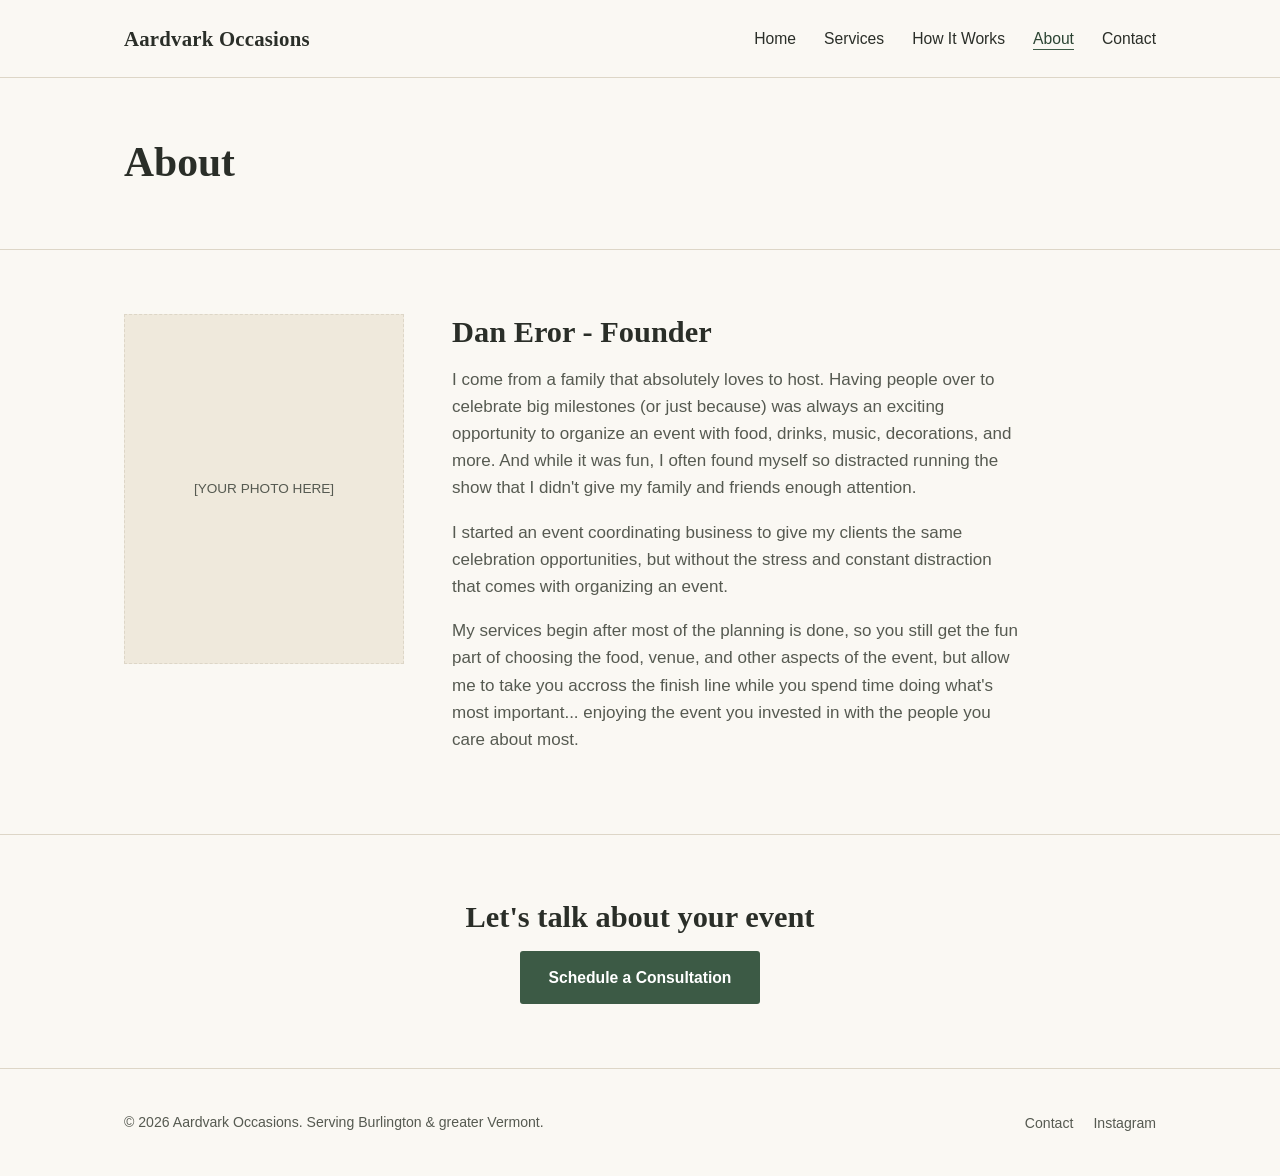
==== about.html @ 2c4c74a9 "Update about.html" ====
<!DOCTYPE html>
<html lang="en">
<head>
  <meta charset="UTF-8">
  <meta name="viewport" content="width=device-width, initial-scale=1.0">
  <title>About | Aardvark Occasions</title>
  <link rel="stylesheet" href="styles.css">
</head>
<body>

  <header class="site-header">
    <div class="container">
      <a href="index.html" class="logo">Aardvark Occasions</a>
      <nav class="main-nav">
        <ul>
          <li><a href="index.html">Home</a></li>
          <li><a href="services.html">Services</a></li>
          <li><a href="how-it-works.html">How It Works</a></li>
          <li><a href="about.html" class="active">About</a></li>
          <li><a href="contact.html">Contact</a></li>
        </ul>
      </nav>
    </div>
  </header>

  <main>

    <section class="page-header">
      <div class="container">
        <h1>About</h1>
      </div>
    </section>

    <section class="section">
      <div class="container">
        <div class="about-grid">

          <div class="about-photo">
            [YOUR PHOTO HERE]
          </div>

          <div>
            <h2>Dan Eror - Founder</h2>
            <p>
              I come from a family that absolutely loves to host. Having people 
              over to celebrate big milestones (or just because) was always 
              an exciting opportunity to organize an event with food, 
              drinks, music, decorations, and more. And while it was fun, I 
              often found myself so distracted running the show that I 
              didn't give my family and friends enough attention.</p>
            
            <p>
              I started an event coordinating business to give my clients 
              the same celebration opportunities, but without the stress and
              constant distraction that comes with organizing an event.</p>

            <p>My services begin after most of the planning is done, so you
              still get the fun part of choosing the food, venue, and other
            aspects of the event, but allow me to take you accross the finish
            line while you spend time doing what's most important... enjoying 
            the event you invested in with the people you care about most.</p>
          </div>

        </div>
      </div>
    </section>

    <section class="section" style="text-align:center;">
      <div class="container">
        <h2>Let's talk about your event</h2>
        <a href="contact.html" class="btn btn-primary">Schedule a Consultation</a>
      </div>
    </section>

  </main>

  <footer class="site-footer">
    <div class="container">
      <p>&copy; 2026 Aardvark Occasions. Serving Burlington &amp; greater Vermont.</p>
      <ul class="footer-links">
        <li><a href="contact.html">Contact</a></li>
        <li><a href="[YOUR INSTAGRAM URL]">Instagram</a></li>
      </ul>
    </div>
  </footer>

</body>
</html>
---- styles.css ----
/* =========================================================
   Base setup
   ========================================================= */
:root {
  --bg: #faf8f3;
  --ink: #2a2e28;
  --ink-soft: #565a51;
  --forest: #3c5a45;
  --forest-dark: #2c4433;
  --gold: #a98358;
  --line: #ddd6c7;
  --max-width: 1080px;
}

* {
  box-sizing: border-box;
}

html {
  scroll-behavior: smooth;
}

body {
  margin: 0;
  background: var(--bg);
  color: var(--ink);
  font-family: -apple-system, "Segoe UI", Inter, sans-serif;
  font-size: 17px;
  line-height: 1.6;
}

h1, h2, h3 {
  font-family: Georgia, "Iowan Old Style", "Times New Roman", serif;
  font-weight: 600;
  color: var(--ink);
  line-height: 1.2;
  margin: 0 0 0.5em 0;
}

h1 { font-size: 2.6rem; }
h2 { font-size: 1.9rem; }
h3 { font-size: 1.3rem; }

p {
  margin: 0 0 1em 0;
  color: var(--ink-soft);
  max-width: 60ch;
}

a {
  color: var(--forest);
}

img {
  max-width: 100%;
  display: block;
}

.container {
  max-width: var(--max-width);
  margin: 0 auto;
  padding: 0 24px;
}

/* =========================================================
   Header / Nav
   ========================================================= */
.site-header {
  border-bottom: 1px solid var(--line);
  background: var(--bg);
}

.site-header .container {
  display: flex;
  align-items: center;
  justify-content: space-between;
  padding-top: 22px;
  padding-bottom: 22px;
  flex-wrap: wrap;
  gap: 12px;
}

.logo {
  font-family: Georgia, "Iowan Old Style", "Times New Roman", serif;
  font-size: 1.3rem;
  font-weight: 600;
  color: var(--ink);
  text-decoration: none;
  letter-spacing: 0.01em;
}

.logo span {
  color: var(--forest);
}

nav.main-nav ul {
  list-style: none;
  display: flex;
  gap: 28px;
  margin: 0;
  padding: 0;
  flex-wrap: wrap;
}

nav.main-nav a {
  text-decoration: none;
  color: var(--ink);
  font-size: 0.98rem;
  padding-bottom: 2px;
  border-bottom: 1px solid transparent;
}

nav.main-nav a:hover,
nav.main-nav a:focus-visible {
  border-bottom-color: var(--forest);
}

nav.main-nav a.active {
  color: var(--forest-dark);
  border-bottom-color: var(--forest);
}

/* =========================================================
   Buttons
   ========================================================= */
.btn {
  display: inline-block;
  padding: 13px 28px;
  border-radius: 3px;
  text-decoration: none;
  font-size: 0.98rem;
  font-weight: 600;
  border: 1px solid transparent;
  cursor: pointer;
}

.btn-primary {
  background: var(--forest);
  color: #fff;
}

.btn-primary:hover,
.btn-primary:focus-visible {
  background: var(--forest-dark);
}

.btn-secondary {
  background: transparent;
  color: var(--forest-dark);
  border-color: var(--forest-dark);
}

.btn-secondary:hover,
.btn-secondary:focus-visible {
  background: var(--forest);
  color: #fff;
  border-color: var(--forest);
}

a:focus-visible,
button:focus-visible {
  outline: 2px solid var(--gold);
  outline-offset: 2px;
}

/* =========================================================
   Hero (home page)
   ========================================================= */
.hero {
  padding: 84px 0 70px;
  border-bottom: 1px solid var(--line);
}

.hero .eyebrow {
  color: var(--gold);
  font-size: 0.95rem;
  margin-bottom: 14px;
}

.hero h1 {
  max-width: 16ch;
}

.hero p.lede {
  font-size: 1.15rem;
  max-width: 52ch;
  color: var(--ink-soft);
}

.hero .cta-row {
  margin-top: 28px;
  display: flex;
  gap: 16px;
  flex-wrap: wrap;
}

/* Fact strip under hero */
.facts {
  padding: 50px 0;
  border-bottom: 1px solid var(--line);
}

.facts .fact-grid {
  display: grid;
  grid-template-columns: repeat(3, 1fr);
  gap: 40px;
}

.fact-grid .fact + .fact {
  border-left: 1px solid var(--line);
  padding-left: 40px;
}

.fact h3 {
  margin-bottom: 8px;
}

.fact p {
  margin-bottom: 0;
}

/* =========================================================
   Generic page header (non-home pages)
   ========================================================= */
.page-header {
  padding: 60px 0 40px;
  border-bottom: 1px solid var(--line);
}

.page-header p.lede {
  font-size: 1.1rem;
  color: var(--ink-soft);
  max-width: 55ch;
}

/* =========================================================
   Sections
   ========================================================= */
.section {
  padding: 64px 0;
}

.section + .section {
  border-top: 1px solid var(--line);
}

.section-heading {
  margin-bottom: 36px;
  max-width: 60ch;
}

/* =========================================================
   Package cards (Services page)
   ========================================================= */
.packages {
  display: grid;
  grid-template-columns: repeat(3, 1fr);
  gap: 0;
  border: 1px solid var(--line);
}

.package {
  padding: 32px 28px;
  border-left: 1px solid var(--line);
}

.package:first-child {
  border-left: none;
}

.package .price {
  font-family: Georgia, "Iowan Old Style", serif;
  font-size: 1.6rem;
  color: var(--forest-dark);
  margin-bottom: 4px;
}

.package .guests {
  color: var(--ink-soft);
  font-size: 0.92rem;
  margin-bottom: 18px;
}

.package .meta {
  font-size: 0.9rem;
  color: var(--ink-soft);
  margin-bottom: 18px;
  padding-bottom: 18px;
  border-bottom: 1px solid var(--line);
}

.package ul {
  padding-left: 18px;
  margin: 0 0 12px 0;
}

.package li {
  color: var(--ink-soft);
  font-size: 0.94rem;
  margin-bottom: 8px;
}

.package .footnote {
  font-size: 0.82rem;
  color: var(--ink-soft);
  font-style: italic;
  margin-top: 10px;
}

.pricing-note {
  margin-top: 28px;
  font-size: 0.92rem;
  color: var(--ink-soft);
  font-style: italic;
}

/* =========================================================
   Steps (How It Works page)
   ========================================================= */
.steps {
  counter-reset: step;
}

.step {
  display: grid;
  grid-template-columns: 60px 1fr;
  gap: 24px;
  padding: 28px 0;
}

.step + .step {
  border-top: 1px solid var(--line);
}

.step .num {
  counter-increment: step;
  font-family: Georgia, serif;
  font-size: 1.6rem;
  color: var(--gold);
}

.step .num::before {
  content: counter(step);
}

/* =========================================================
   About page
   ========================================================= */
.about-grid {
  display: grid;
  grid-template-columns: 280px 1fr;
  gap: 48px;
  align-items: start;
}

.about-photo {
  aspect-ratio: 4 / 5;
  background: #efe9dc;
  border: 1px dashed var(--line);
  display: flex;
  align-items: center;
  justify-content: center;
  color: var(--ink-soft);
  font-size: 0.85rem;
  text-align: center;
  padding: 16px;
}

/* =========================================================
   Contact page
   ========================================================= */
.contact-grid {
  display: grid;
  grid-template-columns: 1fr 1fr;
  gap: 56px;
}

.contact-info dt {
  font-weight: 600;
  color: var(--ink);
  margin-top: 20px;
}

.contact-info dt:first-child {
  margin-top: 0;
}

.contact-info dd {
  margin: 4px 0 0 0;
  color: var(--ink-soft);
}

form.contact-form label {
  display: block;
  font-size: 0.9rem;
  font-weight: 600;
  margin-bottom: 6px;
  margin-top: 18px;
}

form.contact-form label:first-child {
  margin-top: 0;
}

form.contact-form input,
form.contact-form select,
form.contact-form textarea {
  width: 100%;
  padding: 11px 12px;
  border: 1px solid var(--line);
  border-radius: 3px;
  font-family: inherit;
  font-size: 0.96rem;
  background: #fff;
  color: var(--ink);
}

form.contact-form textarea {
  resize: vertical;
  min-height: 120px;
}

form.contact-form button {
  margin-top: 22px;
}

/* =========================================================
   Footer
   ========================================================= */
.site-footer {
  border-top: 1px solid var(--line);
  padding: 40px 0;
}

.site-footer .container {
  display: flex;
  justify-content: space-between;
  flex-wrap: wrap;
  gap: 16px;
  align-items: center;
}

.site-footer p {
  margin: 0;
  font-size: 0.88rem;
  color: var(--ink-soft);
}

.site-footer .footer-links {
  display: flex;
  gap: 20px;
  list-style: none;
  padding: 0;
  margin: 0;
}

.site-footer .footer-links a {
  color: var(--ink-soft);
  font-size: 0.88rem;
  text-decoration: none;
}

.site-footer .footer-links a:hover {
  color: var(--forest);
}

/* =========================================================
   Responsive
   ========================================================= */
@media (max-width: 800px) {
  h1 { font-size: 2rem; }

  .fact-grid,
  .packages {
    grid-template-columns: 1fr;
  }

  .fact-grid .fact + .fact,
  .package {
    border-left: none;
    border-top: 1px solid var(--line);
    padding-left: 0;
    padding-top: 28px;
  }

  .about-grid,
  .contact-grid {
    grid-template-columns: 1fr;
  }

  .site-header .container {
    flex-direction: column;
    align-items: flex-start;
  }
}
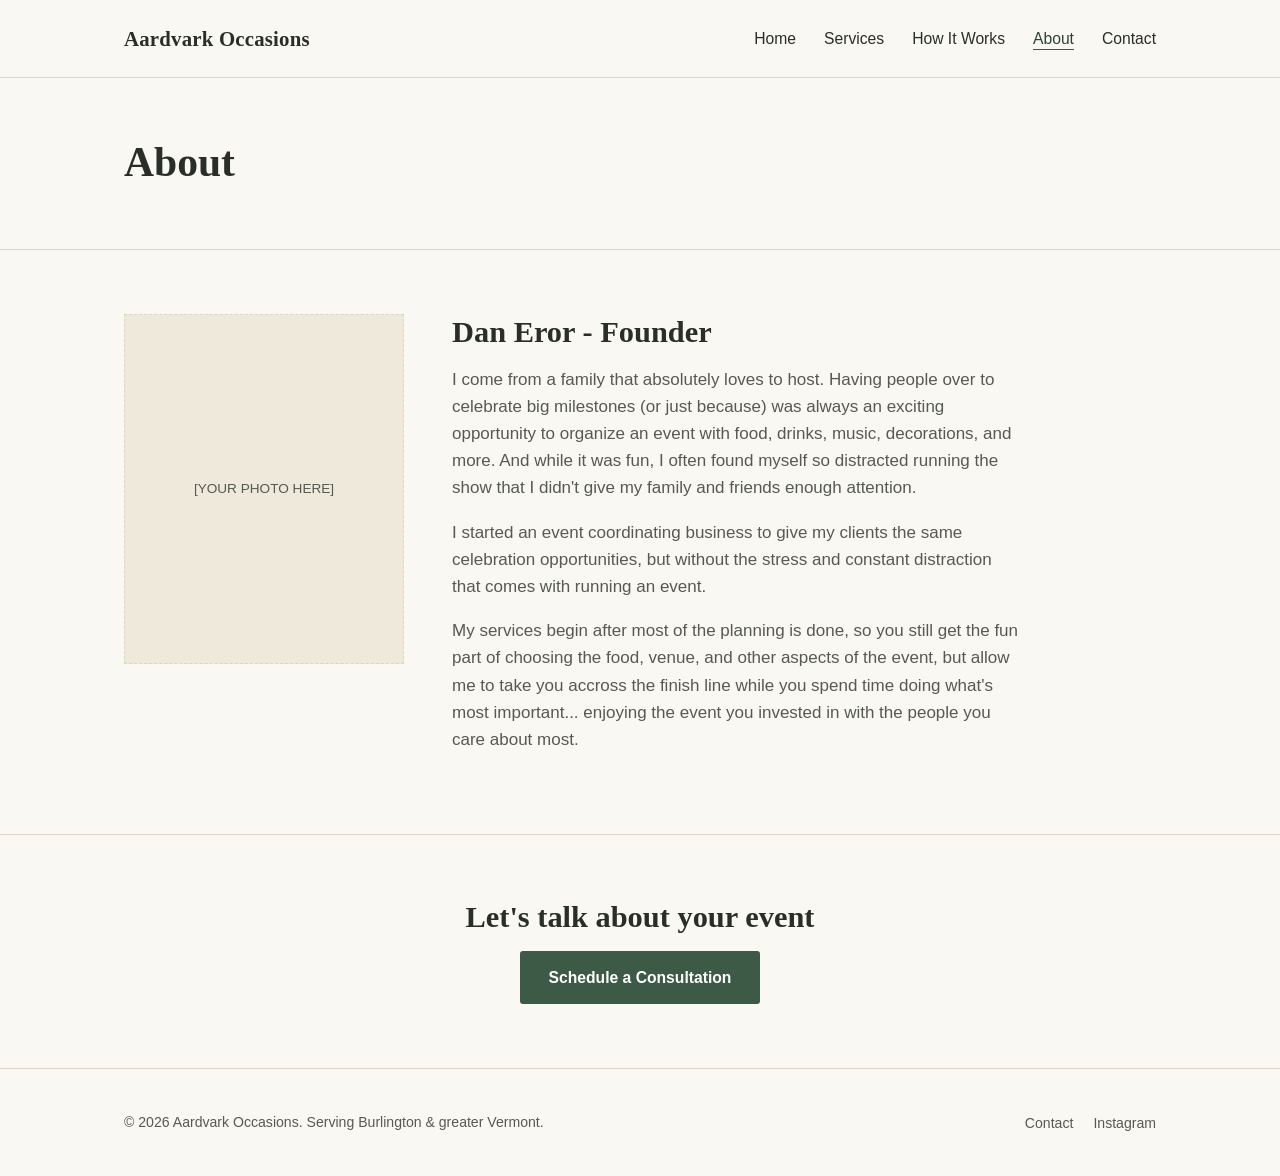
==== commit 472b4497: "Update about.html" ====
--- a/about.html
+++ b/about.html
@@ -52,7 +52,7 @@
             <p>
               I started an event coordinating business to give my clients 
               the same celebration opportunities, but without the stress and
-              constant distraction that comes with organizing an event.</p>
+              constant distraction that comes with running an event.</p>
 
             <p>My services begin after most of the planning is done, so you
               still get the fun part of choosing the food, venue, and other
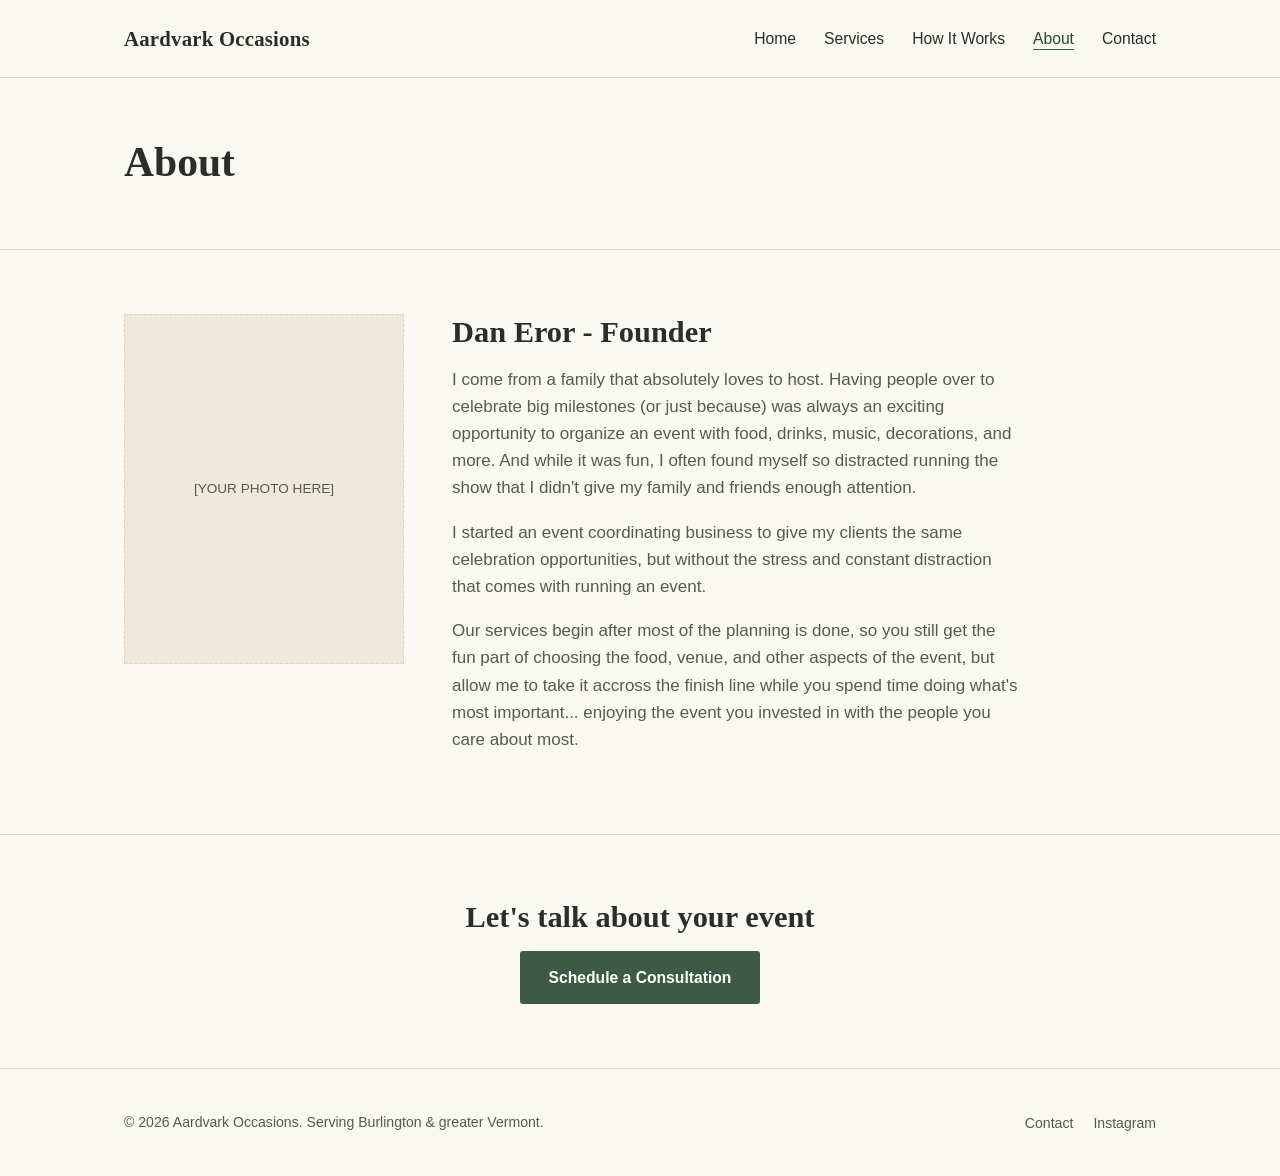
==== commit 961a0ee0: "Update about.html" ====
--- a/about.html
+++ b/about.html
@@ -54,9 +54,9 @@
               the same celebration opportunities, but without the stress and
               constant distraction that comes with running an event.</p>
 
-            <p>My services begin after most of the planning is done, so you
+            <p>Our services begin after most of the planning is done, so you
               still get the fun part of choosing the food, venue, and other
-            aspects of the event, but allow me to take you accross the finish
+            aspects of the event, but allow me to take it accross the finish
             line while you spend time doing what's most important... enjoying 
             the event you invested in with the people you care about most.</p>
           </div>
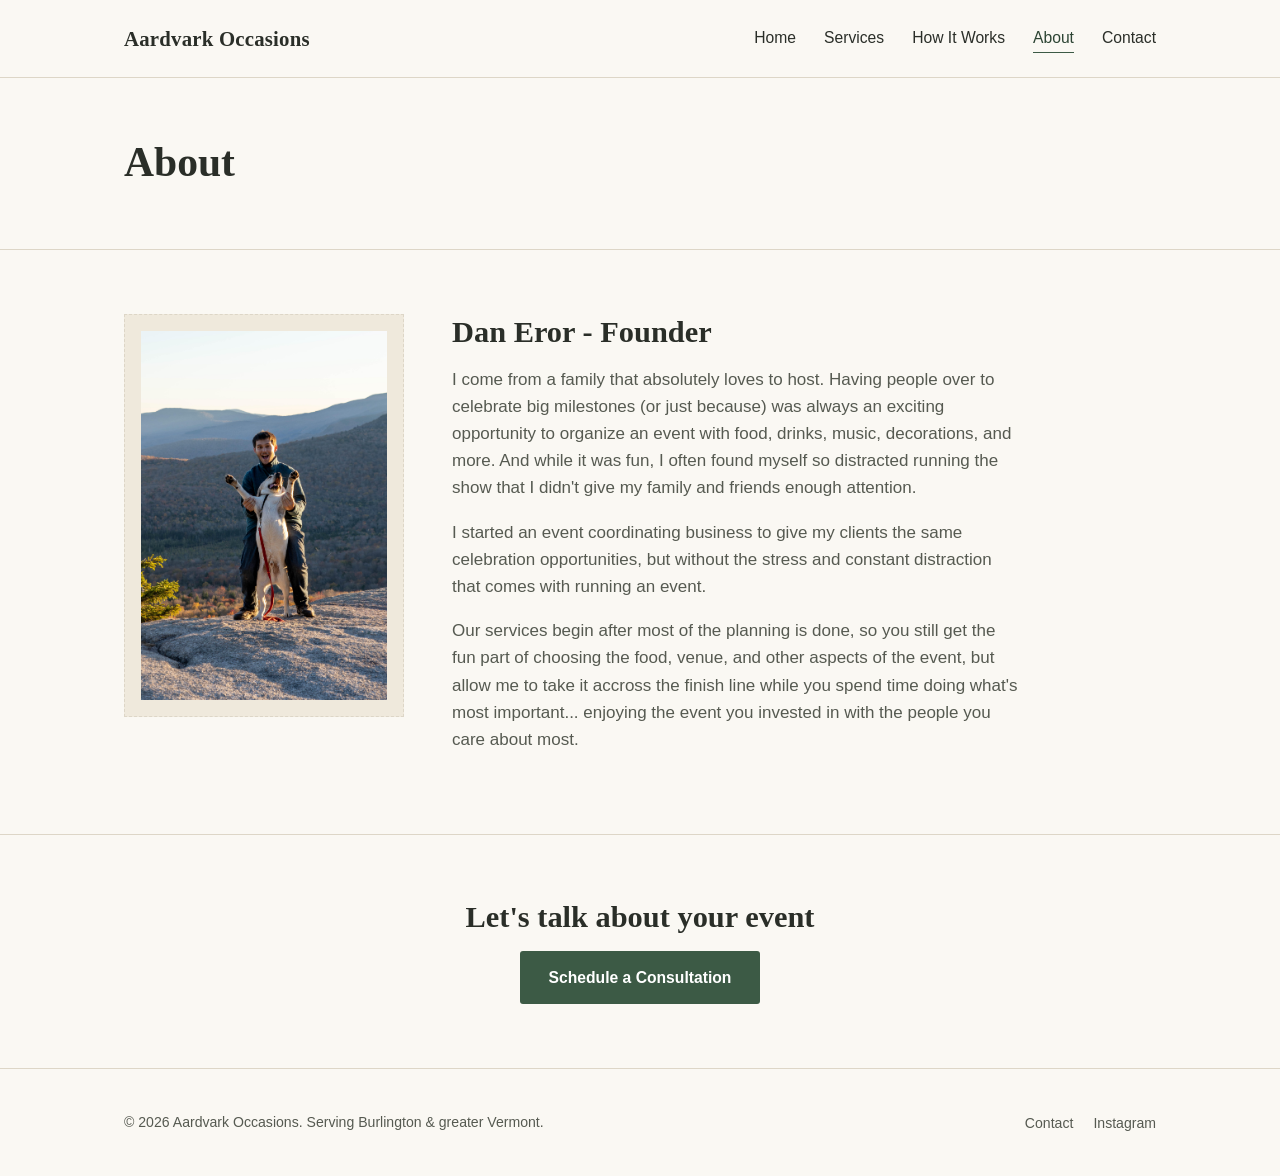
==== commit 67eed2c8: "Added link to photo" ====
--- a/about.html
+++ b/about.html
@@ -36,7 +36,7 @@
         <div class="about-grid">
 
           <div class="about-photo">
-            [YOUR PHOTO HERE]
+            <img src="about_photo.jpg" alt="about_photo.jpg">
           </div>
 
           <div>
@@ -68,7 +68,7 @@
     <section class="section" style="text-align:center;">
       <div class="container">
         <h2>Let's talk about your event</h2>
-        <a href="contact.html" class="btn btn-primary">Schedule a Consultation</a>
+        <a href="https://forms.gle/pgooq1TfW1aEnJUr5" target="_blank" class="btn btn-primary">Schedule a Consultation</a>
       </div>
     </section>
 
--- a/styles.css
+++ b/styles.css
@@ -25,8 +25,13 @@
   background: var(--bg);
   color: var(--ink);
   font-family: -apple-system, "Segoe UI", Inter, sans-serif;
-  font-size: 17px;
+  font-size: 16px;
   line-height: 1.6;
+  overflow-x: hidden;
+}
+
+@media (min-width: 480px) {
+  body { font-size: 17px; }
 }
 
 h1, h2, h3 {
@@ -35,11 +40,14 @@
   color: var(--ink);
   line-height: 1.2;
   margin: 0 0 0.5em 0;
-}
-
-h1 { font-size: 2.6rem; }
-h2 { font-size: 1.9rem; }
-h3 { font-size: 1.3rem; }
+  word-wrap: break-word;
+}
+
+/* Fluid type: scales continuously with viewport width instead of
+   jumping only at fixed breakpoints. clamp(min, preferred, max) */
+h1 { font-size: clamp(1.8rem, 4vw + 1rem, 2.6rem); }
+h2 { font-size: clamp(1.4rem, 2.2vw + 1rem, 1.9rem); }
+h3 { font-size: clamp(1.15rem, 1vw + 1rem, 1.3rem); }
 
 p {
   margin: 0 0 1em 0;
@@ -59,7 +67,11 @@
 .container {
   max-width: var(--max-width);
   margin: 0 auto;
-  padding: 0 24px;
+  padding: 0 20px;
+}
+
+@media (min-width: 600px) {
+  .container { padding: 0 24px; }
 }
 
 /* =========================================================
@@ -74,21 +86,32 @@
   display: flex;
   align-items: center;
   justify-content: space-between;
-  padding-top: 22px;
-  padding-bottom: 22px;
+  padding-top: 18px;
+  padding-bottom: 18px;
   flex-wrap: wrap;
   gap: 12px;
 }
 
+@media (min-width: 600px) {
+  .site-header .container {
+    padding-top: 22px;
+    padding-bottom: 22px;
+  }
+}
+
 .logo {
   font-family: Georgia, "Iowan Old Style", "Times New Roman", serif;
-  font-size: 1.3rem;
+  font-size: 1.2rem;
   font-weight: 600;
   color: var(--ink);
   text-decoration: none;
   letter-spacing: 0.01em;
 }
 
+@media (min-width: 600px) {
+  .logo { font-size: 1.3rem; }
+}
+
 .logo span {
   color: var(--forest);
 }
@@ -96,18 +119,31 @@
 nav.main-nav ul {
   list-style: none;
   display: flex;
-  gap: 28px;
+  gap: 16px;
   margin: 0;
   padding: 0;
   flex-wrap: wrap;
+  width: 100%;
+}
+
+@media (min-width: 600px) {
+  nav.main-nav ul {
+    gap: 28px;
+    width: auto;
+  }
 }
 
 nav.main-nav a {
   text-decoration: none;
   color: var(--ink);
-  font-size: 0.98rem;
+  font-size: 0.94rem;
   padding-bottom: 2px;
   border-bottom: 1px solid transparent;
+  display: inline-block;
+}
+
+@media (min-width: 600px) {
+  nav.main-nav a { font-size: 0.98rem; }
 }
 
 nav.main-nav a:hover,
@@ -125,13 +161,18 @@
    ========================================================= */
 .btn {
   display: inline-block;
-  padding: 13px 28px;
+  padding: 13px 24px;
   border-radius: 3px;
   text-decoration: none;
-  font-size: 0.98rem;
+  font-size: 0.96rem;
   font-weight: 600;
   border: 1px solid transparent;
   cursor: pointer;
+  text-align: center;
+}
+
+@media (min-width: 600px) {
+  .btn { padding: 13px 28px; font-size: 0.98rem; }
 }
 
 .btn-primary {
@@ -167,48 +208,90 @@
    Hero (home page)
    ========================================================= */
 .hero {
-  padding: 84px 0 70px;
+  padding: clamp(48px, 8vw, 84px) 0 clamp(40px, 6vw, 70px);
   border-bottom: 1px solid var(--line);
 }
 
 .hero .eyebrow {
   color: var(--gold);
-  font-size: 0.95rem;
-  margin-bottom: 14px;
+  font-size: 0.9rem;
+  margin-bottom: 12px;
+}
+
+@media (min-width: 600px) {
+  .hero .eyebrow { font-size: 0.95rem; margin-bottom: 14px; }
 }
 
 .hero h1 {
-  max-width: 16ch;
+  max-width: 20ch;
+}
+
+@media (min-width: 600px) {
+  .hero h1 { max-width: 16ch; }
 }
 
 .hero p.lede {
-  font-size: 1.15rem;
+  font-size: 1.05rem;
   max-width: 52ch;
   color: var(--ink-soft);
 }
 
+@media (min-width: 600px) {
+  .hero p.lede { font-size: 1.15rem; }
+}
+
 .hero .cta-row {
-  margin-top: 28px;
+  margin-top: 24px;
   display: flex;
-  gap: 16px;
+  gap: 14px;
   flex-wrap: wrap;
+}
+
+/* Full-width, stacked buttons on narrow phones for easier tapping */
+@media (max-width: 480px) {
+  .hero .cta-row {
+    flex-direction: column;
+  }
+  .hero .cta-row .btn {
+    width: 100%;
+  }
 }
 
 /* Fact strip under hero */
 .facts {
-  padding: 50px 0;
+  padding: clamp(32px, 5vw, 50px) 0;
   border-bottom: 1px solid var(--line);
 }
 
 .facts .fact-grid {
   display: grid;
-  grid-template-columns: repeat(3, 1fr);
-  gap: 40px;
-}
-
-.fact-grid .fact + .fact {
-  border-left: 1px solid var(--line);
-  padding-left: 40px;
+  grid-template-columns: 1fr;
+  gap: 28px;
+}
+
+@media (min-width: 700px) {
+  .facts .fact-grid {
+    grid-template-columns: repeat(3, 1fr);
+    gap: 40px;
+  }
+}
+
+.fact-grid .fact {
+  padding-top: 0;
+}
+
+@media (min-width: 700px) {
+  .fact-grid .fact + .fact {
+    border-left: 1px solid var(--line);
+    padding-left: 40px;
+  }
+}
+
+@media (max-width: 699px) {
+  .fact-grid .fact + .fact {
+    border-top: 1px solid var(--line);
+    padding-top: 24px;
+  }
 }
 
 .fact h3 {
@@ -223,21 +306,25 @@
    Generic page header (non-home pages)
    ========================================================= */
 .page-header {
-  padding: 60px 0 40px;
+  padding: clamp(36px, 6vw, 60px) 0 clamp(28px, 4vw, 40px);
   border-bottom: 1px solid var(--line);
 }
 
 .page-header p.lede {
-  font-size: 1.1rem;
+  font-size: 1.02rem;
   color: var(--ink-soft);
   max-width: 55ch;
 }
 
+@media (min-width: 600px) {
+  .page-header p.lede { font-size: 1.1rem; }
+}
+
 /* =========================================================
    Sections
    ========================================================= */
 .section {
-  padding: 64px 0;
+  padding: clamp(40px, 7vw, 64px) 0;
 }
 
 .section + .section {
@@ -245,8 +332,12 @@
 }
 
 .section-heading {
-  margin-bottom: 36px;
+  margin-bottom: 28px;
   max-width: 60ch;
+}
+
+@media (min-width: 600px) {
+  .section-heading { margin-bottom: 36px; }
 }
 
 /* =========================================================
@@ -254,25 +345,52 @@
    ========================================================= */
 .packages {
   display: grid;
-  grid-template-columns: repeat(3, 1fr);
+  grid-template-columns: 1fr;
   gap: 0;
   border: 1px solid var(--line);
 }
 
+@media (min-width: 860px) {
+  .packages {
+    grid-template-columns: repeat(3, 1fr);
+  }
+}
+
 .package {
-  padding: 32px 28px;
-  border-left: 1px solid var(--line);
-}
-
-.package:first-child {
-  border-left: none;
+  padding: 28px 22px;
+}
+
+@media (min-width: 600px) {
+  .package { padding: 32px 28px; }
+}
+
+@media (min-width: 860px) {
+  .package {
+    border-left: 1px solid var(--line);
+  }
+  .package:first-child {
+    border-left: none;
+  }
+}
+
+@media (max-width: 859px) {
+  .package {
+    border-top: 1px solid var(--line);
+  }
+  .package:first-child {
+    border-top: none;
+  }
 }
 
 .package .price {
   font-family: Georgia, "Iowan Old Style", serif;
-  font-size: 1.6rem;
+  font-size: 1.5rem;
   color: var(--forest-dark);
   margin-bottom: 4px;
+}
+
+@media (min-width: 600px) {
+  .package .price { font-size: 1.6rem; }
 }
 
 .package .guests {
@@ -323,9 +441,17 @@
 
 .step {
   display: grid;
-  grid-template-columns: 60px 1fr;
-  gap: 24px;
-  padding: 28px 0;
+  grid-template-columns: 44px 1fr;
+  gap: 16px;
+  padding: 24px 0;
+}
+
+@media (min-width: 600px) {
+  .step {
+    grid-template-columns: 60px 1fr;
+    gap: 24px;
+    padding: 28px 0;
+  }
 }
 
 .step + .step {
@@ -335,8 +461,12 @@
 .step .num {
   counter-increment: step;
   font-family: Georgia, serif;
-  font-size: 1.6rem;
+  font-size: 1.4rem;
   color: var(--gold);
+}
+
+@media (min-width: 600px) {
+  .step .num { font-size: 1.6rem; }
 }
 
 .step .num::before {
@@ -348,13 +478,22 @@
    ========================================================= */
 .about-grid {
   display: grid;
-  grid-template-columns: 280px 1fr;
-  gap: 48px;
+  grid-template-columns: 1fr;
+  gap: 32px;
   align-items: start;
+}
+
+@media (min-width: 700px) {
+  .about-grid {
+    grid-template-columns: 280px 1fr;
+    gap: 48px;
+  }
 }
 
 .about-photo {
   aspect-ratio: 4 / 5;
+  max-width: 280px;
+  margin: 0 auto;
   background: #efe9dc;
   border: 1px dashed var(--line);
   display: flex;
@@ -366,13 +505,24 @@
   padding: 16px;
 }
 
+@media (min-width: 700px) {
+  .about-photo { margin: 0; }
+}
+
 /* =========================================================
    Contact page
    ========================================================= */
 .contact-grid {
   display: grid;
-  grid-template-columns: 1fr 1fr;
-  gap: 56px;
+  grid-template-columns: 1fr;
+  gap: 40px;
+}
+
+@media (min-width: 700px) {
+  .contact-grid {
+    grid-template-columns: 1fr 1fr;
+    gap: 56px;
+  }
 }
 
 .contact-info dt {
@@ -410,7 +560,7 @@
   border: 1px solid var(--line);
   border-radius: 3px;
   font-family: inherit;
-  font-size: 0.96rem;
+  font-size: 16px; /* 16px prevents iOS Safari from auto-zooming into the field */
   background: #fff;
   color: var(--ink);
 }
@@ -422,6 +572,11 @@
 
 form.contact-form button {
   margin-top: 22px;
+  width: 100%;
+}
+
+@media (min-width: 480px) {
+  form.contact-form button { width: auto; }
 }
 
 /* =========================================================
@@ -429,15 +584,26 @@
    ========================================================= */
 .site-footer {
   border-top: 1px solid var(--line);
-  padding: 40px 0;
+  padding: 32px 0;
+}
+
+@media (min-width: 600px) {
+  .site-footer { padding: 40px 0; }
 }
 
 .site-footer .container {
   display: flex;
-  justify-content: space-between;
-  flex-wrap: wrap;
+  flex-direction: column;
   gap: 16px;
-  align-items: center;
+  align-items: flex-start;
+}
+
+@media (min-width: 600px) {
+  .site-footer .container {
+    flex-direction: row;
+    justify-content: space-between;
+    align-items: center;
+  }
 }
 
 .site-footer p {
@@ -463,33 +629,3 @@
 .site-footer .footer-links a:hover {
   color: var(--forest);
 }
-
-/* =========================================================
-   Responsive
-   ========================================================= */
-@media (max-width: 800px) {
-  h1 { font-size: 2rem; }
-
-  .fact-grid,
-  .packages {
-    grid-template-columns: 1fr;
-  }
-
-  .fact-grid .fact + .fact,
-  .package {
-    border-left: none;
-    border-top: 1px solid var(--line);
-    padding-left: 0;
-    padding-top: 28px;
-  }
-
-  .about-grid,
-  .contact-grid {
-    grid-template-columns: 1fr;
-  }
-
-  .site-header .container {
-    flex-direction: column;
-    align-items: flex-start;
-  }
-}
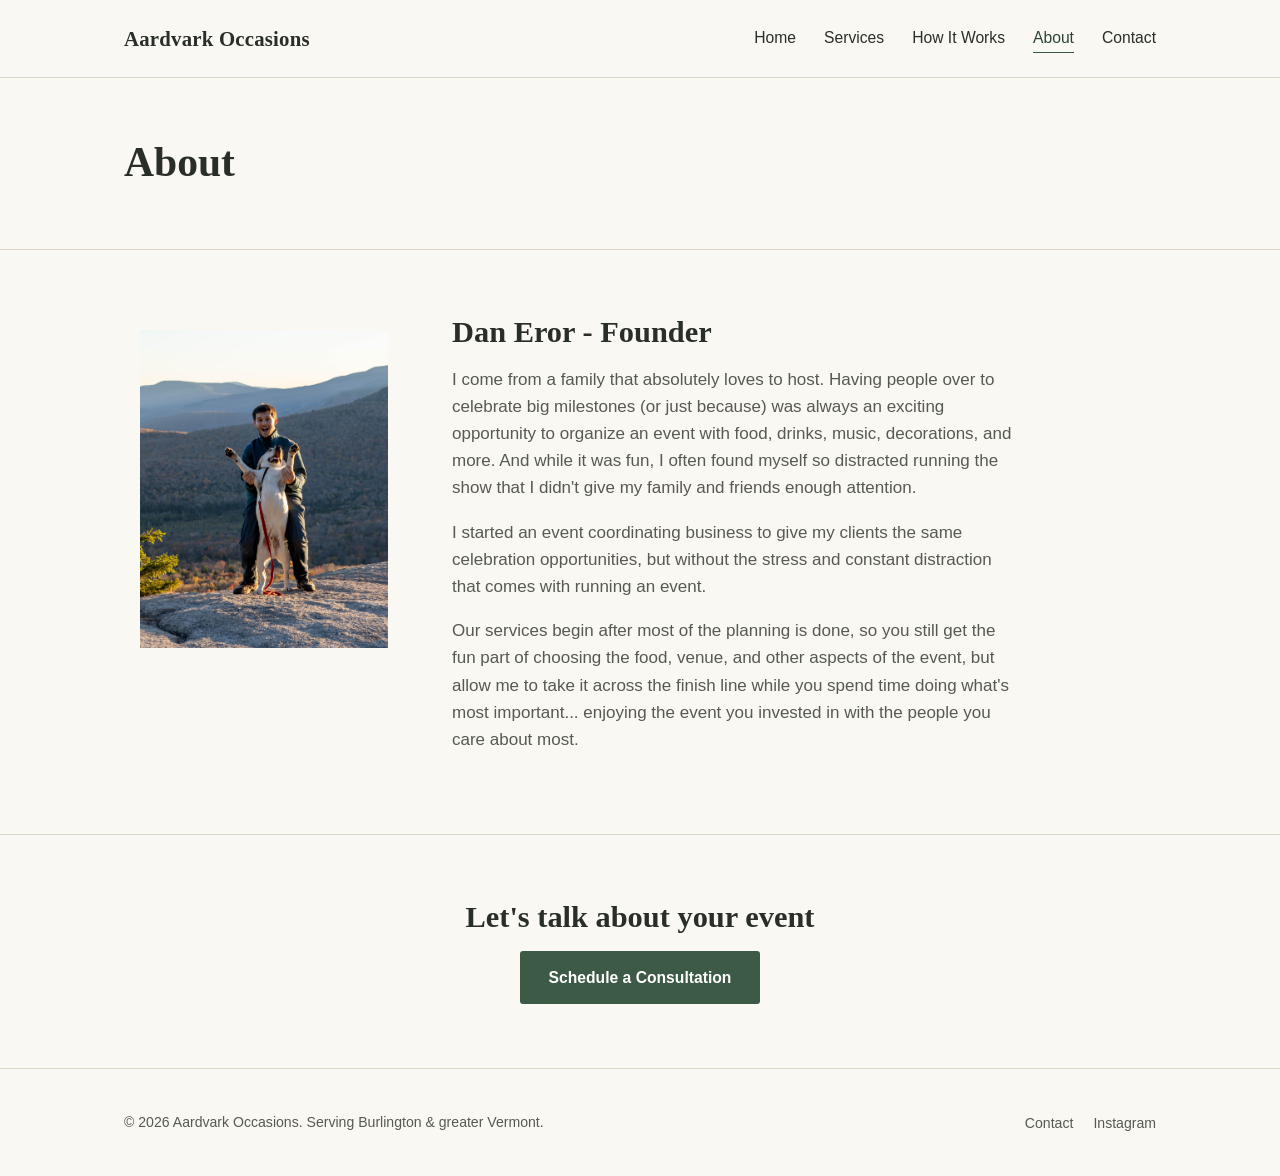
==== commit 0bccf51b: "Fixed typo" ====
--- a/about.html
+++ b/about.html
@@ -56,7 +56,7 @@
 
             <p>Our services begin after most of the planning is done, so you
               still get the fun part of choosing the food, venue, and other
-            aspects of the event, but allow me to take it accross the finish
+            aspects of the event, but allow me to take it across the finish
             line while you spend time doing what's most important... enjoying 
             the event you invested in with the people you care about most.</p>
           </div>
--- a/styles.css
+++ b/styles.css
@@ -494,8 +494,6 @@
   aspect-ratio: 4 / 5;
   max-width: 280px;
   margin: 0 auto;
-  background: #efe9dc;
-  border: 1px dashed var(--line);
   display: flex;
   align-items: center;
   justify-content: center;
@@ -503,6 +501,12 @@
   font-size: 0.85rem;
   text-align: center;
   padding: 16px;
+}
+
+.about-photo img {
+  width: 100%;
+  height: 100%;
+  object-fit: cover;
 }
 
 @media (min-width: 700px) {
